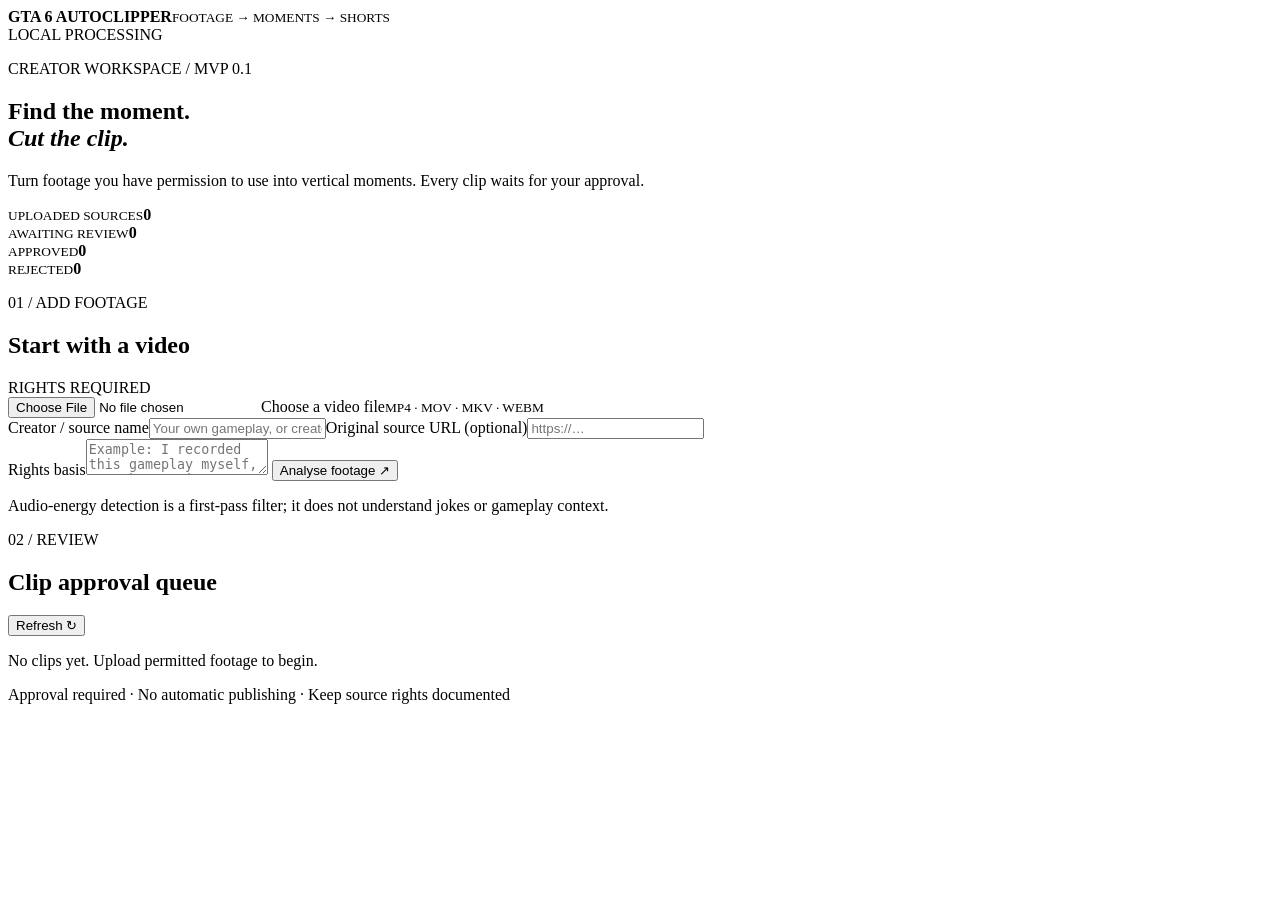
==== app/static/index.html @ 772f9de3 "Build rights-aware local clipping MVP" ====
<!doctype html>
<html lang="en"><head><meta charset="utf-8"><meta name="viewport" content="width=device-width,initial-scale=1"><title>GTA 6 AutoClipper</title><link rel="stylesheet" href="/static/style.css"></head>
<body><header><div class="brand"><span class="dot"></span><div><b>GTA 6 AUTOCLIPPER</b><small>FOOTAGE → MOMENTS → SHORTS</small></div></div><span class="local">LOCAL PROCESSING</span></header>
<main><section class="hero"><p class="eyebrow">CREATOR WORKSPACE / MVP 0.1</p><h1>Find the moment.<br><em>Cut the clip.</em></h1><p class="sub">Turn footage you have permission to use into vertical moments. Every clip waits for your approval.</p></section>
<section class="stats"><div><small>UPLOADED SOURCES</small><b id="sources">0</b></div><div><small>AWAITING REVIEW</small><b id="pending">0</b></div><div><small>APPROVED</small><b id="approved">0</b></div><div><small>REJECTED</small><b id="rejected">0</b></div></section>
<section class="panel"><div class="panel-head"><div><p class="eyebrow">01 / ADD FOOTAGE</p><h2>Start with a video</h2></div><span class="tag">RIGHTS REQUIRED</span></div>
<form id="upload"><label class="filebox"> <input type="file" name="file" accept="video/*" required><span id="filename">Choose a video file</span><small>MP4 · MOV · MKV · WEBM</small></label>
<div class="fields"><label>Creator / source name<input name="creator" placeholder="Your own gameplay, or creator name"></label><label>Original source URL (optional)<input name="source_url" type="url" placeholder="https://…"></label></div>
<label class="rights">Rights basis<textarea name="rights_basis" required minlength="8" placeholder="Example: I recorded this gameplay myself, or I have written permission covering editing and reposting."></textarea></label>
<button id="uploadBtn">Analyse footage <span>↗</span></button><p class="hint">Audio-energy detection is a first-pass filter; it does not understand jokes or gameplay context.</p><p id="message" role="status"></p></form></section>
<section class="queue"><div class="panel-head"><div><p class="eyebrow">02 / REVIEW</p><h2>Clip approval queue</h2></div><button class="refresh" id="refresh">Refresh ↻</button></div><div id="clips" class="clips"><p class="empty">No clips yet. Upload permitted footage to begin.</p></div></section>
<footer>Approval required · No automatic publishing · Keep source rights documented</footer></main><script src="/static/app.js"></script></body></html>
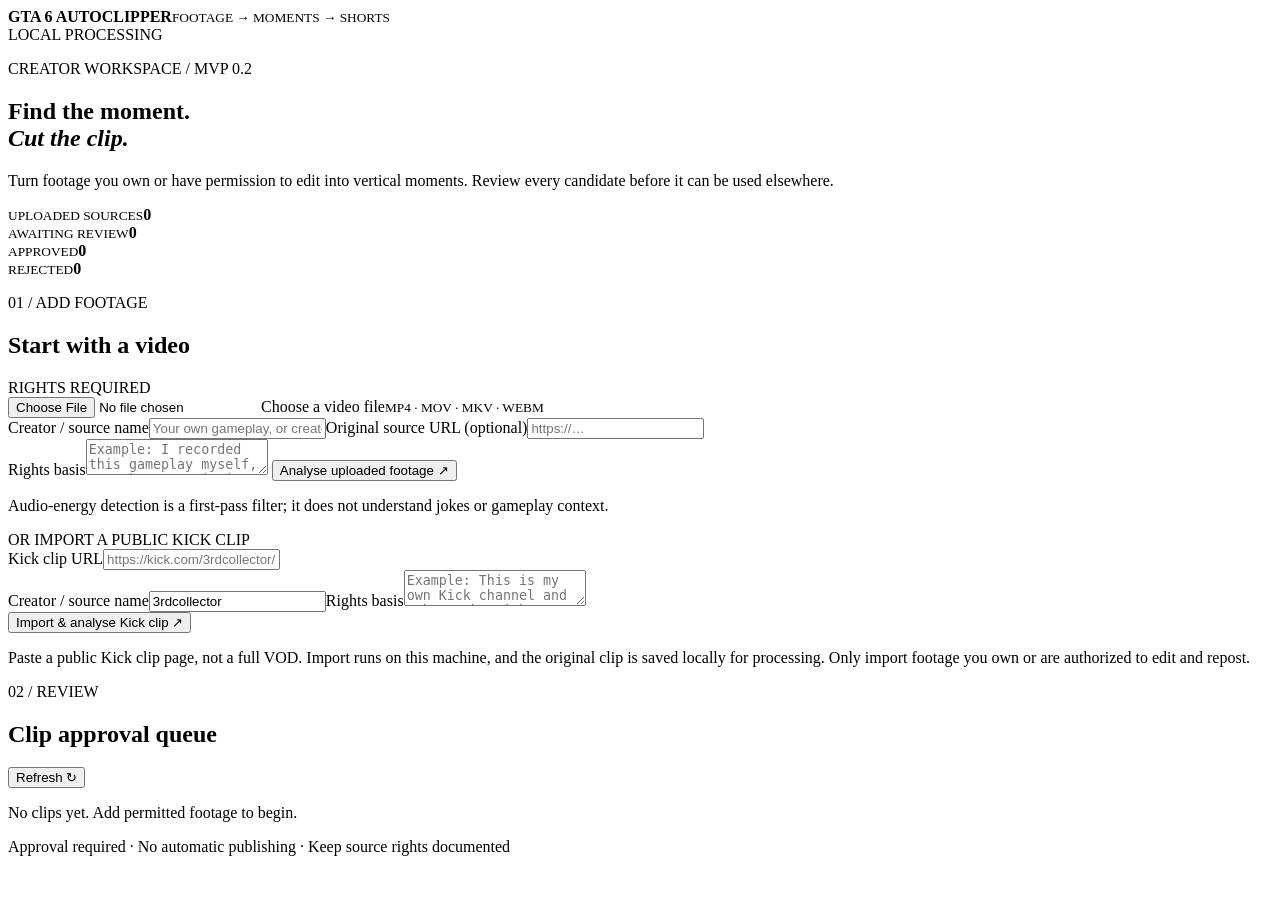
==== commit 6e89939e: "Add Kick clip URL import to dashboard" ====
--- a/app/static/index.html
+++ b/app/static/index.html
@@ -1,12 +1,20 @@
 <!doctype html>
 <html lang="en"><head><meta charset="utf-8"><meta name="viewport" content="width=device-width,initial-scale=1"><title>GTA 6 AutoClipper</title><link rel="stylesheet" href="/static/style.css"></head>
 <body><header><div class="brand"><span class="dot"></span><div><b>GTA 6 AUTOCLIPPER</b><small>FOOTAGE → MOMENTS → SHORTS</small></div></div><span class="local">LOCAL PROCESSING</span></header>
-<main><section class="hero"><p class="eyebrow">CREATOR WORKSPACE / MVP 0.1</p><h1>Find the moment.<br><em>Cut the clip.</em></h1><p class="sub">Turn footage you have permission to use into vertical moments. Every clip waits for your approval.</p></section>
+<main><section class="hero"><p class="eyebrow">CREATOR WORKSPACE / MVP 0.2</p><h1>Find the moment.<br><em>Cut the clip.</em></h1><p class="sub">Turn footage you own or have permission to edit into vertical moments. Review every candidate before it can be used elsewhere.</p></section>
 <section class="stats"><div><small>UPLOADED SOURCES</small><b id="sources">0</b></div><div><small>AWAITING REVIEW</small><b id="pending">0</b></div><div><small>APPROVED</small><b id="approved">0</b></div><div><small>REJECTED</small><b id="rejected">0</b></div></section>
 <section class="panel"><div class="panel-head"><div><p class="eyebrow">01 / ADD FOOTAGE</p><h2>Start with a video</h2></div><span class="tag">RIGHTS REQUIRED</span></div>
 <form id="upload"><label class="filebox"> <input type="file" name="file" accept="video/*" required><span id="filename">Choose a video file</span><small>MP4 · MOV · MKV · WEBM</small></label>
 <div class="fields"><label>Creator / source name<input name="creator" placeholder="Your own gameplay, or creator name"></label><label>Original source URL (optional)<input name="source_url" type="url" placeholder="https://…"></label></div>
-<label class="rights">Rights basis<textarea name="rights_basis" required minlength="8" placeholder="Example: I recorded this gameplay myself, or I have written permission covering editing and reposting."></textarea></label>
-<button id="uploadBtn">Analyse footage <span>↗</span></button><p class="hint">Audio-energy detection is a first-pass filter; it does not understand jokes or gameplay context.</p><p id="message" role="status"></p></form></section>
-<section class="queue"><div class="panel-head"><div><p class="eyebrow">02 / REVIEW</p><h2>Clip approval queue</h2></div><button class="refresh" id="refresh">Refresh ↻</button></div><div id="clips" class="clips"><p class="empty">No clips yet. Upload permitted footage to begin.</p></div></section>
+<label class="rights">Rights basis<textarea name="rights_basis" required minlength="8" placeholder="Example: I recorded this gameplay myself, or I have permission to edit and repost it."></textarea></label>
+<button id="uploadBtn">Analyse uploaded footage <span>↗</span></button><p class="hint">Audio-energy detection is a first-pass filter; it does not understand jokes or gameplay context.</p></form>
+<div class="import-divider"><span>OR IMPORT A PUBLIC KICK CLIP</span></div>
+<form id="kickImport">
+<label>Kick clip URL<input name="clip_url" type="url" required placeholder="https://kick.com/3rdcollector/clips/clip_…"></label>
+<div class="fields"><label>Creator / source name<input name="creator" value="3rdcollector" required></label><label class="rights">Rights basis<textarea name="rights_basis" required minlength="8" placeholder="Example: This is my own Kick channel and I have the right to edit this gameplay."></textarea></label></div>
+<button id="kickImportBtn">Import &amp; analyse Kick clip <span>↗</span></button>
+<p class="hint">Paste a public Kick clip page, not a full VOD. Import runs on this machine, and the original clip is saved locally for processing. Only import footage you own or are authorized to edit and repost.</p>
+<p id="message" role="status" aria-live="polite"></p>
+</form></section>
+<section class="queue"><div class="panel-head"><div><p class="eyebrow">02 / REVIEW</p><h2>Clip approval queue</h2></div><button class="refresh" id="refresh">Refresh ↻</button></div><div id="clips" class="clips"><p class="empty">No clips yet. Add permitted footage to begin.</p></div></section>
 <footer>Approval required · No automatic publishing · Keep source rights documented</footer></main><script src="/static/app.js"></script></body></html>
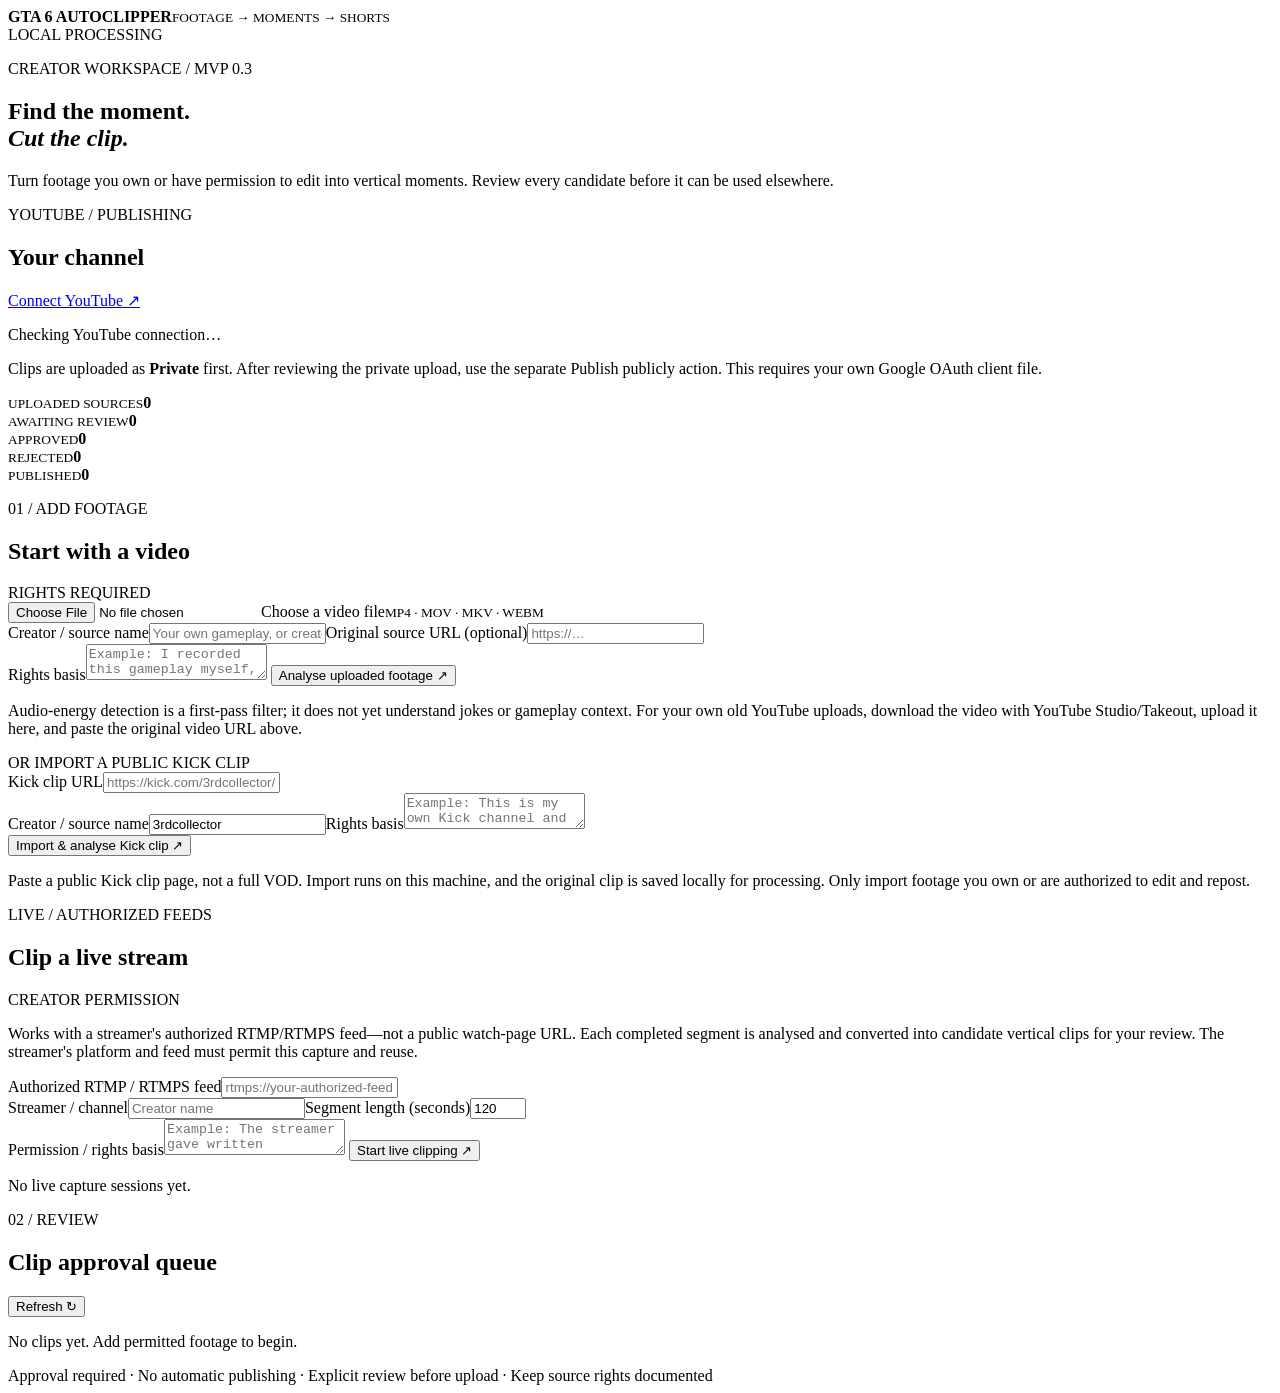
==== commit 3fc000d3: "Add YouTube publishing and live-stream controls" ====
--- a/app/static/index.html
+++ b/app/static/index.html
@@ -1,13 +1,14 @@
 <!doctype html>
 <html lang="en"><head><meta charset="utf-8"><meta name="viewport" content="width=device-width,initial-scale=1"><title>GTA 6 AutoClipper</title><link rel="stylesheet" href="/static/style.css"></head>
 <body><header><div class="brand"><span class="dot"></span><div><b>GTA 6 AUTOCLIPPER</b><small>FOOTAGE → MOMENTS → SHORTS</small></div></div><span class="local">LOCAL PROCESSING</span></header>
-<main><section class="hero"><p class="eyebrow">CREATOR WORKSPACE / MVP 0.2</p><h1>Find the moment.<br><em>Cut the clip.</em></h1><p class="sub">Turn footage you own or have permission to edit into vertical moments. Review every candidate before it can be used elsewhere.</p></section>
-<section class="stats"><div><small>UPLOADED SOURCES</small><b id="sources">0</b></div><div><small>AWAITING REVIEW</small><b id="pending">0</b></div><div><small>APPROVED</small><b id="approved">0</b></div><div><small>REJECTED</small><b id="rejected">0</b></div></section>
+<main><section class="hero"><p class="eyebrow">CREATOR WORKSPACE / MVP 0.3</p><h1>Find the moment.<br><em>Cut the clip.</em></h1><p class="sub">Turn footage you own or have permission to edit into vertical moments. Review every candidate before it can be used elsewhere.</p></section>
+<section class="panel integration"><div class="panel-head"><div><p class="eyebrow">YOUTUBE / PUBLISHING</p><h2>Your channel</h2></div><a class="button-link" href="/youtube/connect" target="_blank" rel="noopener">Connect YouTube ↗</a></div><p id="youtubeStatus" class="hint">Checking YouTube connection…</p><p class="hint">Clips are uploaded as <strong>Private</strong> first. After reviewing the private upload, use the separate Publish publicly action. This requires your own Google OAuth client file.</p></section>
+<section class="stats"><div><small>UPLOADED SOURCES</small><b id="sources">0</b></div><div><small>AWAITING REVIEW</small><b id="pending">0</b></div><div><small>APPROVED</small><b id="approved">0</b></div><div><small>REJECTED</small><b id="rejected">0</b></div><div><small>PUBLISHED</small><b id="published">0</b></div></section>
 <section class="panel"><div class="panel-head"><div><p class="eyebrow">01 / ADD FOOTAGE</p><h2>Start with a video</h2></div><span class="tag">RIGHTS REQUIRED</span></div>
 <form id="upload"><label class="filebox"> <input type="file" name="file" accept="video/*" required><span id="filename">Choose a video file</span><small>MP4 · MOV · MKV · WEBM</small></label>
 <div class="fields"><label>Creator / source name<input name="creator" placeholder="Your own gameplay, or creator name"></label><label>Original source URL (optional)<input name="source_url" type="url" placeholder="https://…"></label></div>
 <label class="rights">Rights basis<textarea name="rights_basis" required minlength="8" placeholder="Example: I recorded this gameplay myself, or I have permission to edit and repost it."></textarea></label>
-<button id="uploadBtn">Analyse uploaded footage <span>↗</span></button><p class="hint">Audio-energy detection is a first-pass filter; it does not understand jokes or gameplay context.</p></form>
+<button id="uploadBtn">Analyse uploaded footage <span>↗</span></button><p class="hint">Audio-energy detection is a first-pass filter; it does not yet understand jokes or gameplay context. For your own old YouTube uploads, download the video with YouTube Studio/Takeout, upload it here, and paste the original video URL above.</p></form>
 <div class="import-divider"><span>OR IMPORT A PUBLIC KICK CLIP</span></div>
 <form id="kickImport">
 <label>Kick clip URL<input name="clip_url" type="url" required placeholder="https://kick.com/3rdcollector/clips/clip_…"></label>
@@ -16,5 +17,14 @@
 <p class="hint">Paste a public Kick clip page, not a full VOD. Import runs on this machine, and the original clip is saved locally for processing. Only import footage you own or are authorized to edit and repost.</p>
 <p id="message" role="status" aria-live="polite"></p>
 </form></section>
+<section class="panel live-panel"><div class="panel-head"><div><p class="eyebrow">LIVE / AUTHORIZED FEEDS</p><h2>Clip a live stream</h2></div><span class="tag">CREATOR PERMISSION</span></div>
+<p class="hint">Works with a streamer's authorized RTMP/RTMPS feed—not a public watch-page URL. Each completed segment is analysed and converted into candidate vertical clips for your review. The streamer's platform and feed must permit this capture and reuse.</p>
+<form id="liveForm">
+<label>Authorized RTMP / RTMPS feed<input name="stream_url" type="url" required placeholder="rtmps://your-authorized-feed.example/live/key"></label>
+<div class="fields"><label>Streamer / channel<input name="creator" required placeholder="Creator name"></label><label>Segment length (seconds)<input name="segment_seconds" type="number" min="30" max="300" value="120" required></label></div>
+<label class="rights">Permission / rights basis<textarea name="rights_basis" required minlength="8" placeholder="Example: The streamer gave written permission to capture, edit and publish clips on my YouTube channel."></textarea></label>
+<button id="liveStartBtn">Start live clipping ↗</button>
+</form><div id="liveSessions" class="live-sessions"><p class="empty">No live capture sessions yet.</p></div>
+</section>
 <section class="queue"><div class="panel-head"><div><p class="eyebrow">02 / REVIEW</p><h2>Clip approval queue</h2></div><button class="refresh" id="refresh">Refresh ↻</button></div><div id="clips" class="clips"><p class="empty">No clips yet. Add permitted footage to begin.</p></div></section>
-<footer>Approval required · No automatic publishing · Keep source rights documented</footer></main><script src="/static/app.js"></script></body></html>+<footer>Approval required · No automatic publishing · Explicit review before upload · Keep source rights documented</footer></main><script src="/static/app.js"></script></body></html>
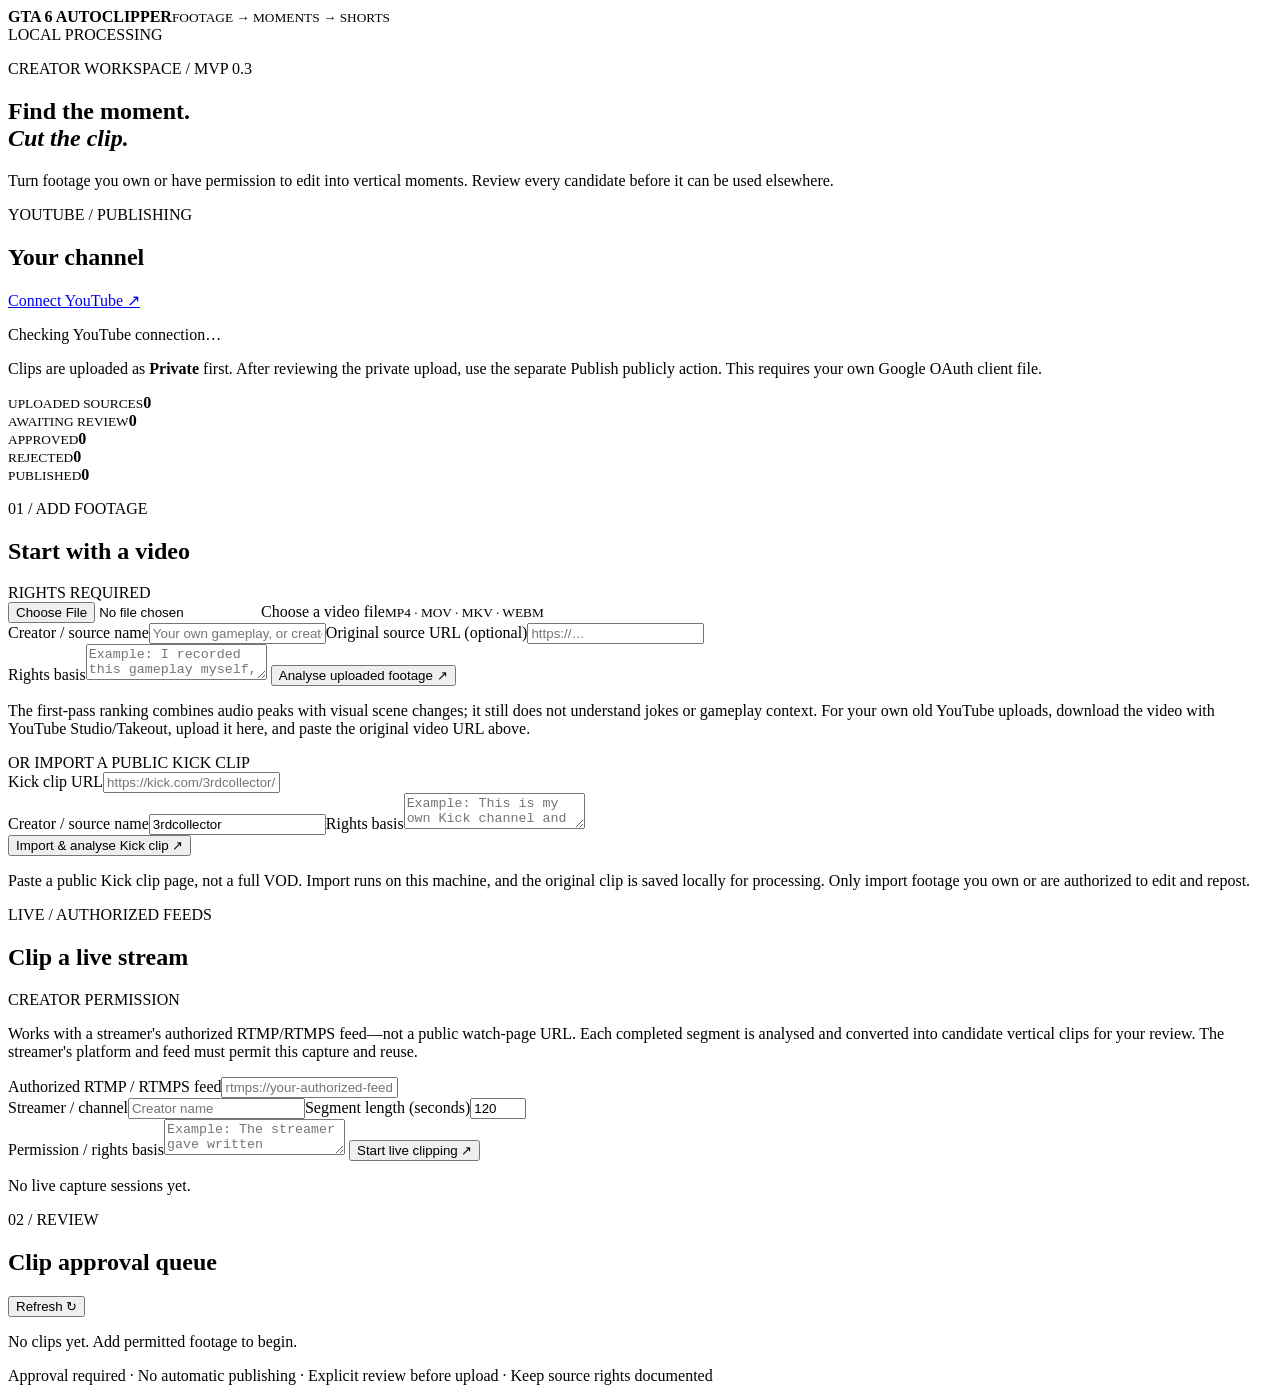
==== commit 08eb8985: "Clarify combined highlight ranking in dashboard" ====
--- a/app/static/index.html
+++ b/app/static/index.html
@@ -8,7 +8,7 @@
 <form id="upload"><label class="filebox"> <input type="file" name="file" accept="video/*" required><span id="filename">Choose a video file</span><small>MP4 · MOV · MKV · WEBM</small></label>
 <div class="fields"><label>Creator / source name<input name="creator" placeholder="Your own gameplay, or creator name"></label><label>Original source URL (optional)<input name="source_url" type="url" placeholder="https://…"></label></div>
 <label class="rights">Rights basis<textarea name="rights_basis" required minlength="8" placeholder="Example: I recorded this gameplay myself, or I have permission to edit and repost it."></textarea></label>
-<button id="uploadBtn">Analyse uploaded footage <span>↗</span></button><p class="hint">Audio-energy detection is a first-pass filter; it does not yet understand jokes or gameplay context. For your own old YouTube uploads, download the video with YouTube Studio/Takeout, upload it here, and paste the original video URL above.</p></form>
+<button id="uploadBtn">Analyse uploaded footage <span>↗</span></button><p class="hint">The first-pass ranking combines audio peaks with visual scene changes; it still does not understand jokes or gameplay context. For your own old YouTube uploads, download the video with YouTube Studio/Takeout, upload it here, and paste the original video URL above.</p></form>
 <div class="import-divider"><span>OR IMPORT A PUBLIC KICK CLIP</span></div>
 <form id="kickImport">
 <label>Kick clip URL<input name="clip_url" type="url" required placeholder="https://kick.com/3rdcollector/clips/clip_…"></label>
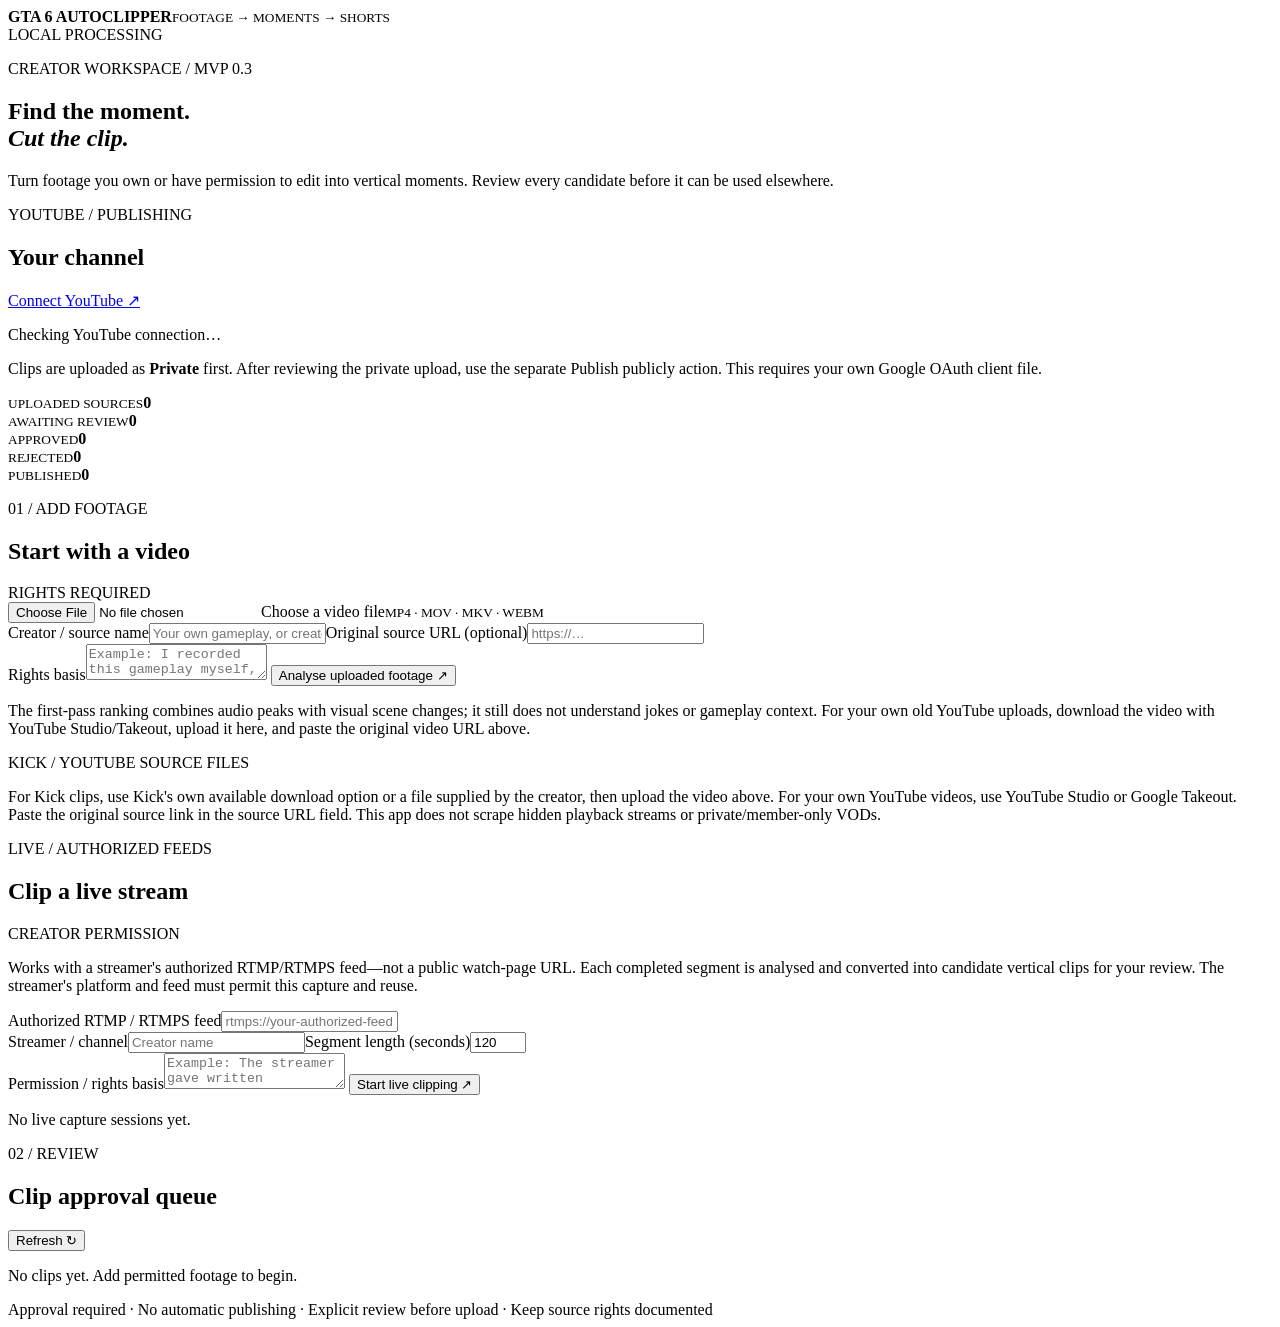
==== commit 01bd4e15: "Replace Kick URL scraping UI with official source-file workflow" ====
--- a/app/static/index.html
+++ b/app/static/index.html
@@ -9,13 +9,8 @@
 <div class="fields"><label>Creator / source name<input name="creator" placeholder="Your own gameplay, or creator name"></label><label>Original source URL (optional)<input name="source_url" type="url" placeholder="https://…"></label></div>
 <label class="rights">Rights basis<textarea name="rights_basis" required minlength="8" placeholder="Example: I recorded this gameplay myself, or I have permission to edit and repost it."></textarea></label>
 <button id="uploadBtn">Analyse uploaded footage <span>↗</span></button><p class="hint">The first-pass ranking combines audio peaks with visual scene changes; it still does not understand jokes or gameplay context. For your own old YouTube uploads, download the video with YouTube Studio/Takeout, upload it here, and paste the original video URL above.</p></form>
-<div class="import-divider"><span>OR IMPORT A PUBLIC KICK CLIP</span></div>
-<form id="kickImport">
-<label>Kick clip URL<input name="clip_url" type="url" required placeholder="https://kick.com/3rdcollector/clips/clip_…"></label>
-<div class="fields"><label>Creator / source name<input name="creator" value="3rdcollector" required></label><label class="rights">Rights basis<textarea name="rights_basis" required minlength="8" placeholder="Example: This is my own Kick channel and I have the right to edit this gameplay."></textarea></label></div>
-<button id="kickImportBtn">Import &amp; analyse Kick clip <span>↗</span></button>
-<p class="hint">Paste a public Kick clip page, not a full VOD. Import runs on this machine, and the original clip is saved locally for processing. Only import footage you own or are authorized to edit and repost.</p>
-<p id="message" role="status" aria-live="polite"></p>
+<div class="import-divider"><span>KICK / YOUTUBE SOURCE FILES</span></div>
+<p class="hint">For Kick clips, use Kick's own available download option or a file supplied by the creator, then upload the video above. For your own YouTube videos, use YouTube Studio or Google Takeout. Paste the original source link in the source URL field. This app does not scrape hidden playback streams or private/member-only VODs.</p>
 </form></section>
 <section class="panel live-panel"><div class="panel-head"><div><p class="eyebrow">LIVE / AUTHORIZED FEEDS</p><h2>Clip a live stream</h2></div><span class="tag">CREATOR PERMISSION</span></div>
 <p class="hint">Works with a streamer's authorized RTMP/RTMPS feed—not a public watch-page URL. Each completed segment is analysed and converted into candidate vertical clips for your review. The streamer's platform and feed must permit this capture and reuse.</p>
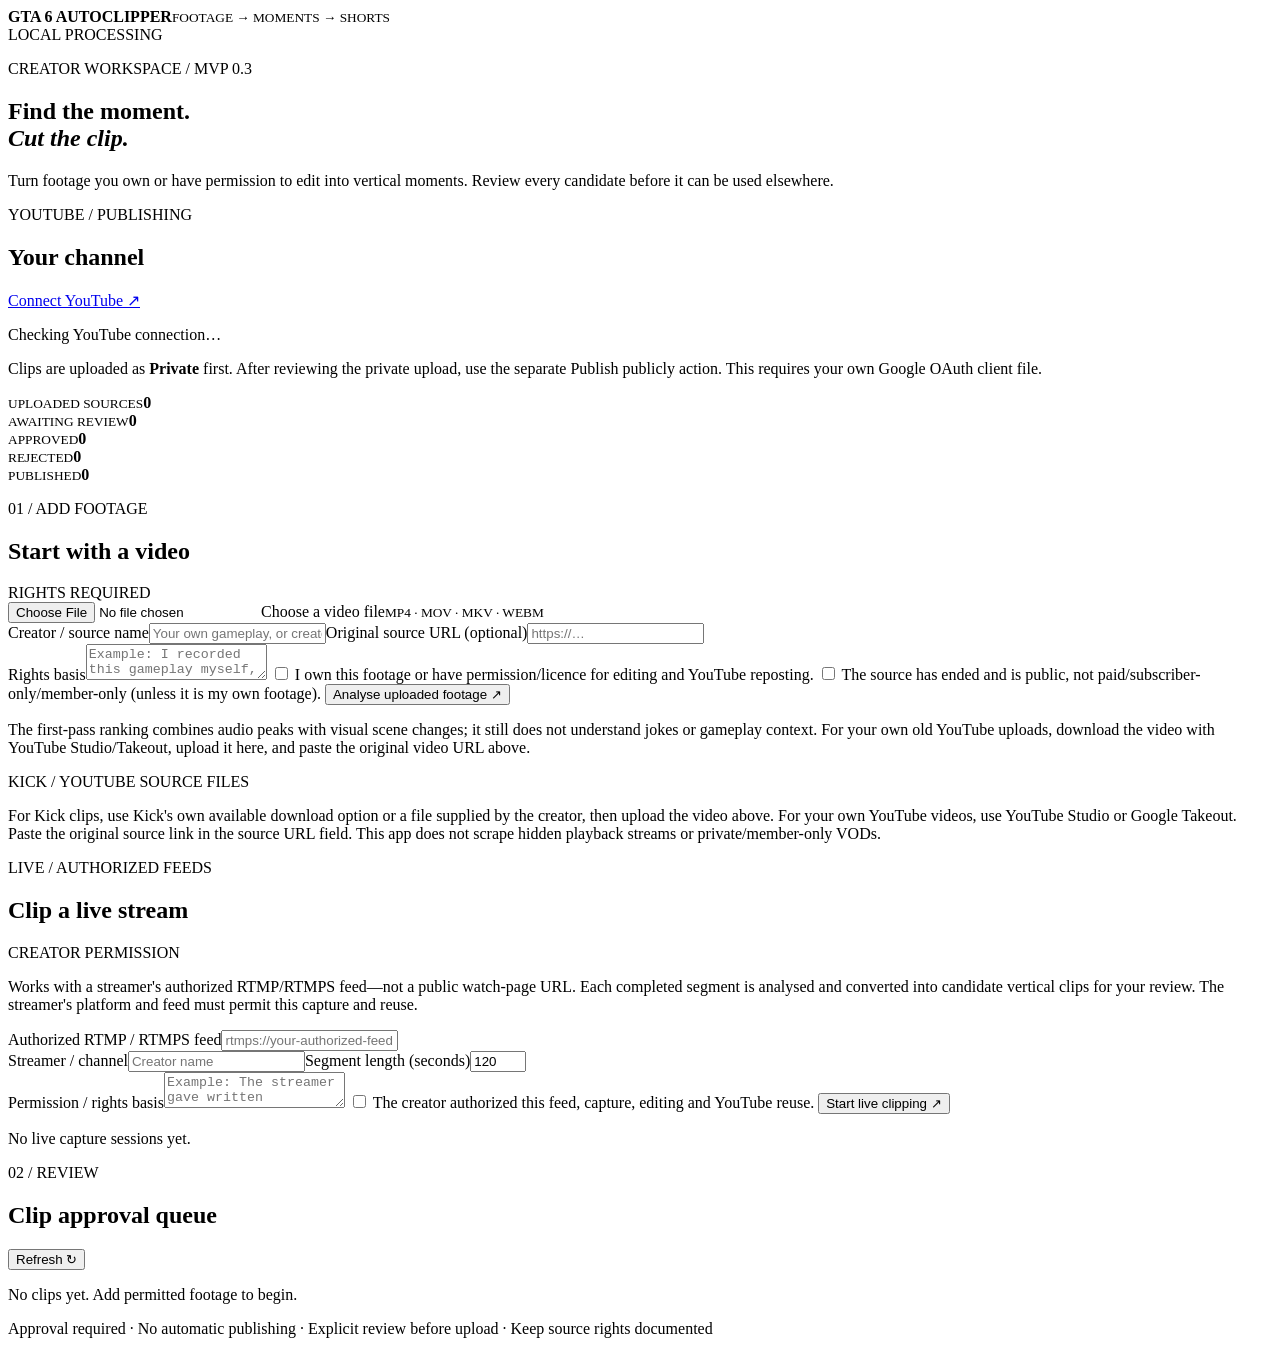
==== commit 118d1193: "Add explicit source-rights and completed-source checkboxes" ====
--- a/app/static/index.html
+++ b/app/static/index.html
@@ -8,16 +8,18 @@
 <form id="upload"><label class="filebox"> <input type="file" name="file" accept="video/*" required><span id="filename">Choose a video file</span><small>MP4 · MOV · MKV · WEBM</small></label>
 <div class="fields"><label>Creator / source name<input name="creator" placeholder="Your own gameplay, or creator name"></label><label>Original source URL (optional)<input name="source_url" type="url" placeholder="https://…"></label></div>
 <label class="rights">Rights basis<textarea name="rights_basis" required minlength="8" placeholder="Example: I recorded this gameplay myself, or I have permission to edit and repost it."></textarea></label>
+<label class="rights-check"><input type="checkbox" name="rights_confirmed" value="yes" required> I own this footage or have permission/licence for editing and YouTube reposting.</label>
+<label class="rights-check"><input type="checkbox" name="source_completed_confirmed" value="yes" required> The source has ended and is public, not paid/subscriber-only/member-only (unless it is my own footage).</label>
 <button id="uploadBtn">Analyse uploaded footage <span>↗</span></button><p class="hint">The first-pass ranking combines audio peaks with visual scene changes; it still does not understand jokes or gameplay context. For your own old YouTube uploads, download the video with YouTube Studio/Takeout, upload it here, and paste the original video URL above.</p></form>
 <div class="import-divider"><span>KICK / YOUTUBE SOURCE FILES</span></div>
-<p class="hint">For Kick clips, use Kick's own available download option or a file supplied by the creator, then upload the video above. For your own YouTube videos, use YouTube Studio or Google Takeout. Paste the original source link in the source URL field. This app does not scrape hidden playback streams or private/member-only VODs.</p>
-</form></section>
+<p class="hint">For Kick clips, use Kick's own available download option or a file supplied by the creator, then upload the video above. For your own YouTube videos, use YouTube Studio or Google Takeout. Paste the original source link in the source URL field. This app does not scrape hidden playback streams or private/member-only VODs.</p></section>
 <section class="panel live-panel"><div class="panel-head"><div><p class="eyebrow">LIVE / AUTHORIZED FEEDS</p><h2>Clip a live stream</h2></div><span class="tag">CREATOR PERMISSION</span></div>
 <p class="hint">Works with a streamer's authorized RTMP/RTMPS feed—not a public watch-page URL. Each completed segment is analysed and converted into candidate vertical clips for your review. The streamer's platform and feed must permit this capture and reuse.</p>
 <form id="liveForm">
 <label>Authorized RTMP / RTMPS feed<input name="stream_url" type="url" required placeholder="rtmps://your-authorized-feed.example/live/key"></label>
 <div class="fields"><label>Streamer / channel<input name="creator" required placeholder="Creator name"></label><label>Segment length (seconds)<input name="segment_seconds" type="number" min="30" max="300" value="120" required></label></div>
 <label class="rights">Permission / rights basis<textarea name="rights_basis" required minlength="8" placeholder="Example: The streamer gave written permission to capture, edit and publish clips on my YouTube channel."></textarea></label>
+<label class="rights-check"><input type="checkbox" name="permission_confirmed" value="yes" required> The creator authorized this feed, capture, editing and YouTube reuse.</label>
 <button id="liveStartBtn">Start live clipping ↗</button>
 </form><div id="liveSessions" class="live-sessions"><p class="empty">No live capture sessions yet.</p></div>
 </section>
